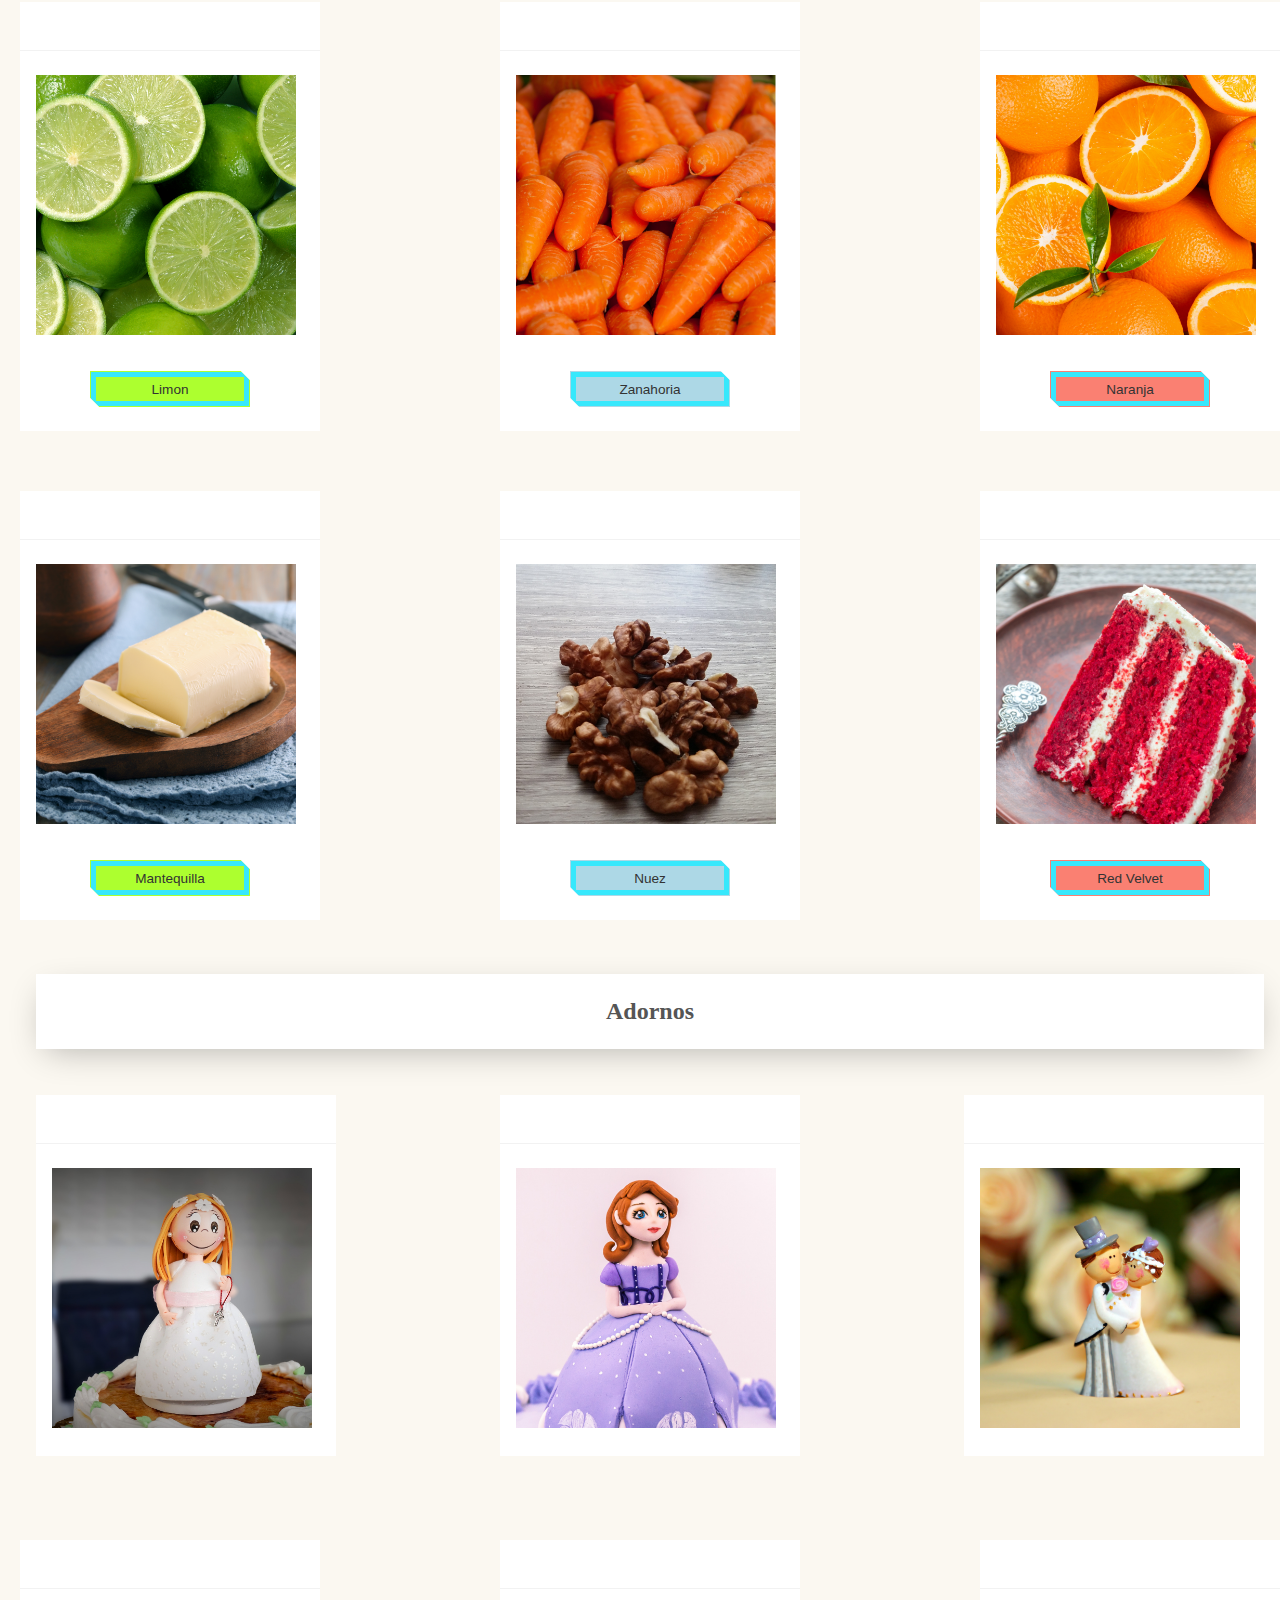
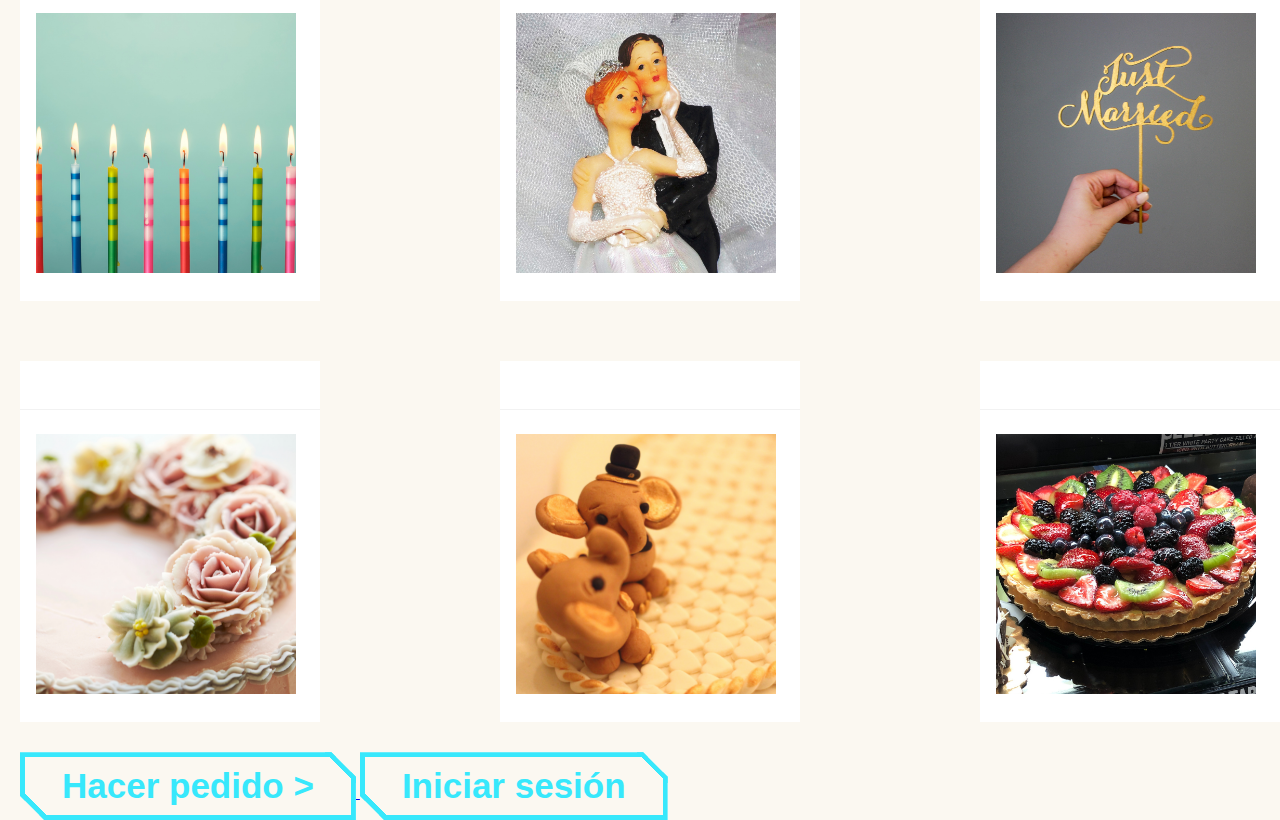
==== pasteleria/index.html @ 94a6cc61 "pasteleria inicio" ====
<!DOCTYPE html>
<html lang="en">
<head>
    <meta charset="UTF-8">
    <meta http-equiv="X-UA-Compatible" content="IE=edge">
    <meta name="viewport" content="width=device-width, initial-scale=1.0">
    <title>COLOR PASTEL</title> <br>
    <link rel="stylesheet" href="style.css">
</head>
<body>

    <div>
        

        <h1 class="gradient-text">COLOR PASTEL</h1>
        <center>
        <img src="\imagenes\logo2.png" alt="" style="position: center;">
    </center>
        
    <section class="section-titulo">
        <h2 class="section-header">SABORES</h2>
        <div class="list-boxs">
            <div class="card carta1">
                <div class="head">
                   
                </div>
                <div class="ticket">$400.00</div>
                <div class="body">
                    <p>
                       
                        <img  src="\imagenes\fresas.png" alt="" width="260px" height="260px"  > <br>
                     
                    </p>
                    <button class="btn">Fresa</button>
                    
                    
                </div>
            </div>

            <div class="card carta2">
                <div class="head">
                   
                </div>
                <div class="ticket">$150.00</div>
                <div class="body">
                    <p>
                       
                        <img  src="\imagenes\vainilla.png" alt="" width="260px" height="260px"  > <br>
                     
                    </p>
                    <button class="btn">Vainilla</button>
                    
                </div>
            </div>

            <div class="card carta3">
                <div class="head">
                   
                </div>
                <div class="ticket">$350.00</div>
                <div class="body">
                    <p>
                       
                        <img  src="\imagenes\chocolate.png" alt="" width="260px" height="260px"  > <br>
                     
                    </p>
                    <button class="btn">Chocolate</button>
                </div>
            </div>
            
        </div>
        </section>


        <section >
            
            <div class="list-boxs">
                <div class="card carta1">
                    <div class="head">
                       
                    </div>
                    <div class="ticket">$200.00</div>
                    <div class="body">
                        <p>
                           
                            <img  src="\imagenes\limon.png" alt="" width="260px" height="260px"  > <br>
                         
                        </p>
                        <button class="btn">Limon</button>
                    </div>
                </div>
    
                <div class="card carta2">
                    <div class="head">
                       
                    </div>
                    <div class="ticket">$240.00 </div>
                    <div class="body">
                        <p>
                           
                            <img  src="\imagenes\zanahoria.png" alt="" width="260px" height="260px"  > <br>
                         
                        </p>
                        <button class="btn">Zanahoria</button>
                        
                    </div>
                </div>
    
                <div class="card carta3">
                    <div class="head">
                       
                    </div>
                    <div class="ticket">$250.00 </div>
                    <div class="body">
                        <p>
                           
                            <img  src="\imagenes\naranja.png" alt="" width="260px" height="260px"  > <br>
                         
                        </p>
                        <button class="btn">Naranja</button>
                        
                    </div>
                </div>
                
            </div>
            </section>

            <section >
            
                <div class="list-boxs">
                    <div class="card carta1">
                        <div class="head">
                           
                        </div>
                        <div class="ticket">$150.00 </div>
                        <div class="body">
                            <p>
                               
                                <img  src="\imagenes\mantequilla.png" alt="" width="260px" height="260px"  > <br>
                             
                            </p>
                            <button class="btn">Mantequilla</button>
                            
                        </div>
                    </div>
        
                    <div class="card carta2">
                        <div class="head">
                           
                        </div>
                        <div class="ticket">$350.00</div>
                        <div class="body">
                            <p>
                               
                                <img  src="\imagenes\nuez.png" alt="" width="260px" height="260px"  > <br>
                             
                            </p>
                            <button class="btn">Nuez</button>
                            
                        </div>
                    </div>
        
                    <div class="card carta3">
                        <div class="head">
                           
                        </div>
                        <div class="ticket">$400.00</div>
                        <div class="body">
                            <p>
                               
                                <img  src="\imagenes\red.png" alt="" width="260px" height="260px"  > <br>
                             
                            </p>
                            <button class="btn">Red Velvet</button>
                            
                        </div>
                    </div>
                    
                </div>
                </section>

                


                <!--Adornos-->

                <section class="section-titulo">
                    <h2 class="section-header">Adornos</h2>
                    <div class="list-boxs">
                        <div class="card carta1">
                            <div class="head">
                               
                            </div>
                            <div class="ticket">$100.00</div>
                            <div class="body">
                                <p>
                                   
                                    <img  src="\imagenes\1.png" alt="" width="260px" height="260px"  > <br>
                                 
                                </p>
                                
                                
                                
                            </div>
                        </div>
            
                        <div class="card carta2">
                            <div class="head">
                               
                            </div>
                            <div class="ticket">$150.00</div>
                            <div class="body">
                                <p>
                                   
                                    <img  src="\imagenes\2.png" alt="" width="260px" height="260px"  > <br>
                                 
                                </p>
                                
                                
                            </div>
                        </div>
            
                        <div class="card carta3">
                            <div class="head">
                               
                            </div>
                            <div class="ticket">$250.00</div>
                            <div class="body">
                                <p>
                                   
                                    <img  src="\imagenes\3.png" alt="" width="260px" height="260px"  > <br>
                                 
                                </p>
                                
                            </div>
                        </div>
                        
                    </div>
                    </section>
            
            
                    <section >
                        
                        <div class="list-boxs">
                            <div class="card carta1">
                                <div class="head">
                                   
                                </div>
                                <div class="ticket">$90.00</div>
                                <div class="body">
                                    <p>
                                       
                                        <img  src="\imagenes\4.png" alt="" width="260px" height="260px"  > <br>
                                     
                                    </p>
                                    
                                </div>
                            </div>
                
                            <div class="card carta2">
                                <div class="head">
                                   
                                </div>
                                <div class="ticket">$150.00 </div>
                                <div class="body">
                                    <p>
                                       
                                        <img  src="\imagenes\5.png" alt="" width="260px" height="260px"  > <br>
                                     
                                    </p>
                                    
                                    
                                </div>
                            </div>
                
                            <div class="card carta3">
                                <div class="head">
                                   
                                </div>
                                <div class="ticket">$250.00 </div>
                                <div class="body">
                                    <p>
                                       
                                        <img  src="\imagenes\6.png" alt="" width="260px" height="260px"  > <br>
                                     
                                    </p>
                                    
                                    
                                </div>
                            </div>
                            
                        </div>
                        </section>
            
                        <section >
                        
                            <div class="list-boxs">
                                <div class="card carta1">
                                    <div class="head">
                                       
                                    </div>
                                    <div class="ticket">$150.00 </div>
                                    <div class="body">
                                        <p>
                                           
                                            <img  src="\imagenes\7.png" alt="" width="260px" height="260px"  > <br>
                                         
                                        </p>
                                      
                                        
                                    </div>
                                </div>
                    
                                <div class="card carta2">
                                    <div class="head">
                                       
                                    </div>
                                    <div class="ticket">$150.00</div>
                                    <div class="body">
                                        <p>
                                           
                                            <img  src="\imagenes\8.png" alt="" width="260px" height="260px"  > <br>
                                         
                                        </p>
                                        
                                        
                                    </div>
                                </div>
                    
                                <div class="card carta3">
                                    <div class="head">
                                       
                                    </div>
                                    <div class="ticket">$200.00</div>
                                    <div class="body">
                                        <p>
                                           
                                            <img  src="\imagenes\9.png" alt="" width="260px" height="260px"  > <br>
                                         
                                        </p>
                                        
                                        
                                    </div>
                                </div>
                                
                            </div>
                            </section>
                           
<section>

    <a href="./pedido.html">

        <button > Hacer pedido ></button>
       </a>

       <a href="./iniciarsesion.html">

       

        <button  >Iniciar sesión</button>
       </a>

    
</section>

        
    </div>
 
</body>
</html>
---- pasteleria/style.css ----
@import url('https://fonts.googleapis.com/css2?family=Poppins:wght@500&display=swap');

* {
  margin: 0;
  padding: 0;
}

body {
  
  background-color: #FBF8F1;
  
  display: flex;
  align-items: center;
  justify-content: center;
}

h1 {
  font-family: 'Poppins', sans-serif;
  font-size: 25vmin;
  line-height: 20vmin;
}

.gradient-text {
  color: transparent;
  background: conic-gradient(
    #D9D7F1 12%, 
    #BAABDA 12%, #BAABDA 33%, 
    #E7FBBE 33%, #E7FBBE 55%, 
    #FFCBCB 55%, #FFCBCB 70%, 
    #B5DEFF 70%, #B5DEFF 87%, 
    #F7D1BA 87%);
  background-size: 50%;
  background-clip: text;  
  -webkit-background-clip: text;

  animation: expand-rev 0.5s ease forwards;

  cursor: pointer;
}

.gradient-text:hover {
  animation: expand 0.5s ease forwards;
}

@keyframes expand {
  0% {
    background-size: 50%;
    background-position: 0 0;
  }
  20% {
    background-size: 55%;
    background-position: 0 1em;
  }
  100% {
    background-size: 325%;
    background-position: -10em -4em;
  }
}

@keyframes expand-rev {
  0% {
    background-size: 325%;
    background-position: -10em -4em;
  }
  20% {
    background-size: 55%;
    background-position: 0 1em;
  }
  100% {
    background-size: 50%;
    background-position: 0 0;
  }
}





/* DISEÑO PARA LAS CARDS */

@import url('https://fonts.googleapis.com/css2?family=Open+Sans:wght@300;500;700&display=swap');

:root {
  --ticket-height: 60px;
  --color-blue: lightblue;
  --color-orange: salmon;
  --color-green: greenyellow;
}

* {
  margin: 0;
  padding: 0;
  box-sizing: border-box;
}

.section-titulo {
  padding: 1.5rem 1rem;
}
.section-titulo .section-header {
  background-color: #FFF;
  margin-bottom: 1rem;
  padding: 1.5rem 1rem;
  text-align: center;
  color: #555;
  font-weight: 700;
  box-shadow: 0 10px 35px -10px rgba(0, 0, 0, .3);
}

.list-boxs {
  display: flex;
  justify-content: space-between;
  flex-wrap: wrap;
}

.list-boxs .card {
  width: 32%;
  text-align: center;
  position: relative;
  max-width: 300px;
}

.list-boxs .card .head,
.list-boxs .card .body {
  background-color: #FFF;
  padding: 1.5rem 1rem;
}

.list-boxs .card .head {
  color: #333;
  font-size: 1.2rem;
  text-transform: uppercase;
  transform: translateY(30px);
  transition: transform .3s linear;
  border-bottom: 1px solid #F2F2F2;
}
.list-boxs .card:hover .head {
  transform: translateY(0);
  box-shadow: 0 -5px 10px rgba(0, 0, 0, .1);
}

.list-boxs .card .ticket {
  color: #FFF;
  width: 80%;
  margin: 0 auto;
  padding: 1rem;
  font-size: 1.4rem;
  font-weight: bold;
  height: var(--ticket-height);
  box-shadow: inset 0px 6px 6px -5px rgba(0, 0, 0, .25),
              inset 0px -6px 6px -5px rgba(0, 0, 0, .25);
}
.list-boxs .carta1 .ticket {
  background-color: var(--color-green);
}
.list-boxs .carta2 .ticket {
  background-color: var(--color-blue);
}
.list-boxs .carta3 .ticket {
  background-color: var(--color-orange);
}

.list-boxs .card .body {
  transform: translateY(-30px);
  transition: transform .3s linear;
}
.list-boxs .card:hover .body {
  transform: translateY(0);
  box-shadow: 0 5px 10px rgba(0, 0, 0, .1);
}

.list-boxs .card p {
  font-size: .95rem;
  color: #333;
  text-align: justify;
}
.list-boxs .card .btn {
  margin-top: 2rem;
  padding: .6rem 1rem;
  outline: none;
  font-size: .85rem;
  font-family: 'Open Sans', sans-serif;
  font-weight: 500;
  min-width: 160px;
  border: 1px solid #555;
  background-color: #555;
  color: #333;
  cursor: pointer;
  transition: all .2s linear;
}
.list-boxs .card .btn:hover {
  box-shadow: 0 5px 10px 1px rgba(0, 0, 0, .15);
}

.list-boxs .carta1 .btn {
  background: var(--color-green);
  border-color: var(--color-green);
}
.list-boxs .carta2 .btn {
  background: var(--color-blue);
  border-color: var(--color-blue);
}
.list-boxs .carta3 .btn {
  background: var(--color-orange);
  border-color: var(--color-orange);
}


@media screen and (max-width: 750px) {
  .list-boxs {
    justify-content: space-around;
  }
  .list-boxs .card {
    width: 45%;
  }
}

@media screen and (max-width: 550px) {
  .list-boxs .card {
    width: 95%;
  }
}

/*BOTONES DISEÑO*/
button {
    --border: 5px;    
    --slant: 0.7em;   
    --color: #37E8FC; 
    
    font-size: 35px;
    padding: 0.4em 1.2em;
    border: none;
    cursor: pointer;
    font-weight: bold;
    color: var(--color);
    background: 
       linear-gradient(to bottom left,var(--color)  50%,#0000 50.1%) top right,
       linear-gradient(to top   right,var(--color)  50%,#0000 50.1%) bottom left;
    background-size: calc(var(--slant) + 1.3*var(--border)) calc(var(--slant) + 1.3*var(--border));
    background-repeat: no-repeat;
    box-shadow:
      0 0 0 200px inset var(--s,#0000),
      0 0 0 var(--border) inset var(--color);
    clip-path: 
        polygon(0 0, calc(100% - var(--slant)) 0, 100% var(--slant),
                100% 100%, var(--slant) 100%,0 calc(100% - var(--slant))
               );
    transition: color var(--t,0.3s), background-size 0.3s;
  }
  button:hover,
  button:active{
    background-size: 100% 100%;
    color: #fff;
    --t: 0.2s 0.1s;
  }
  button:focus-visible {
    outline-offset: calc(-1*var(--border));
    outline: var(--border) solid #000a;
  }
  button:active {
    --s: #0005;
    transition: none;
  }
  
  
  
  body {
    display:grid;
    grid-auto-flow:column;
    grid-gap:20px;
    place-content:center;
    margin:0;
    height:100vh;
  }
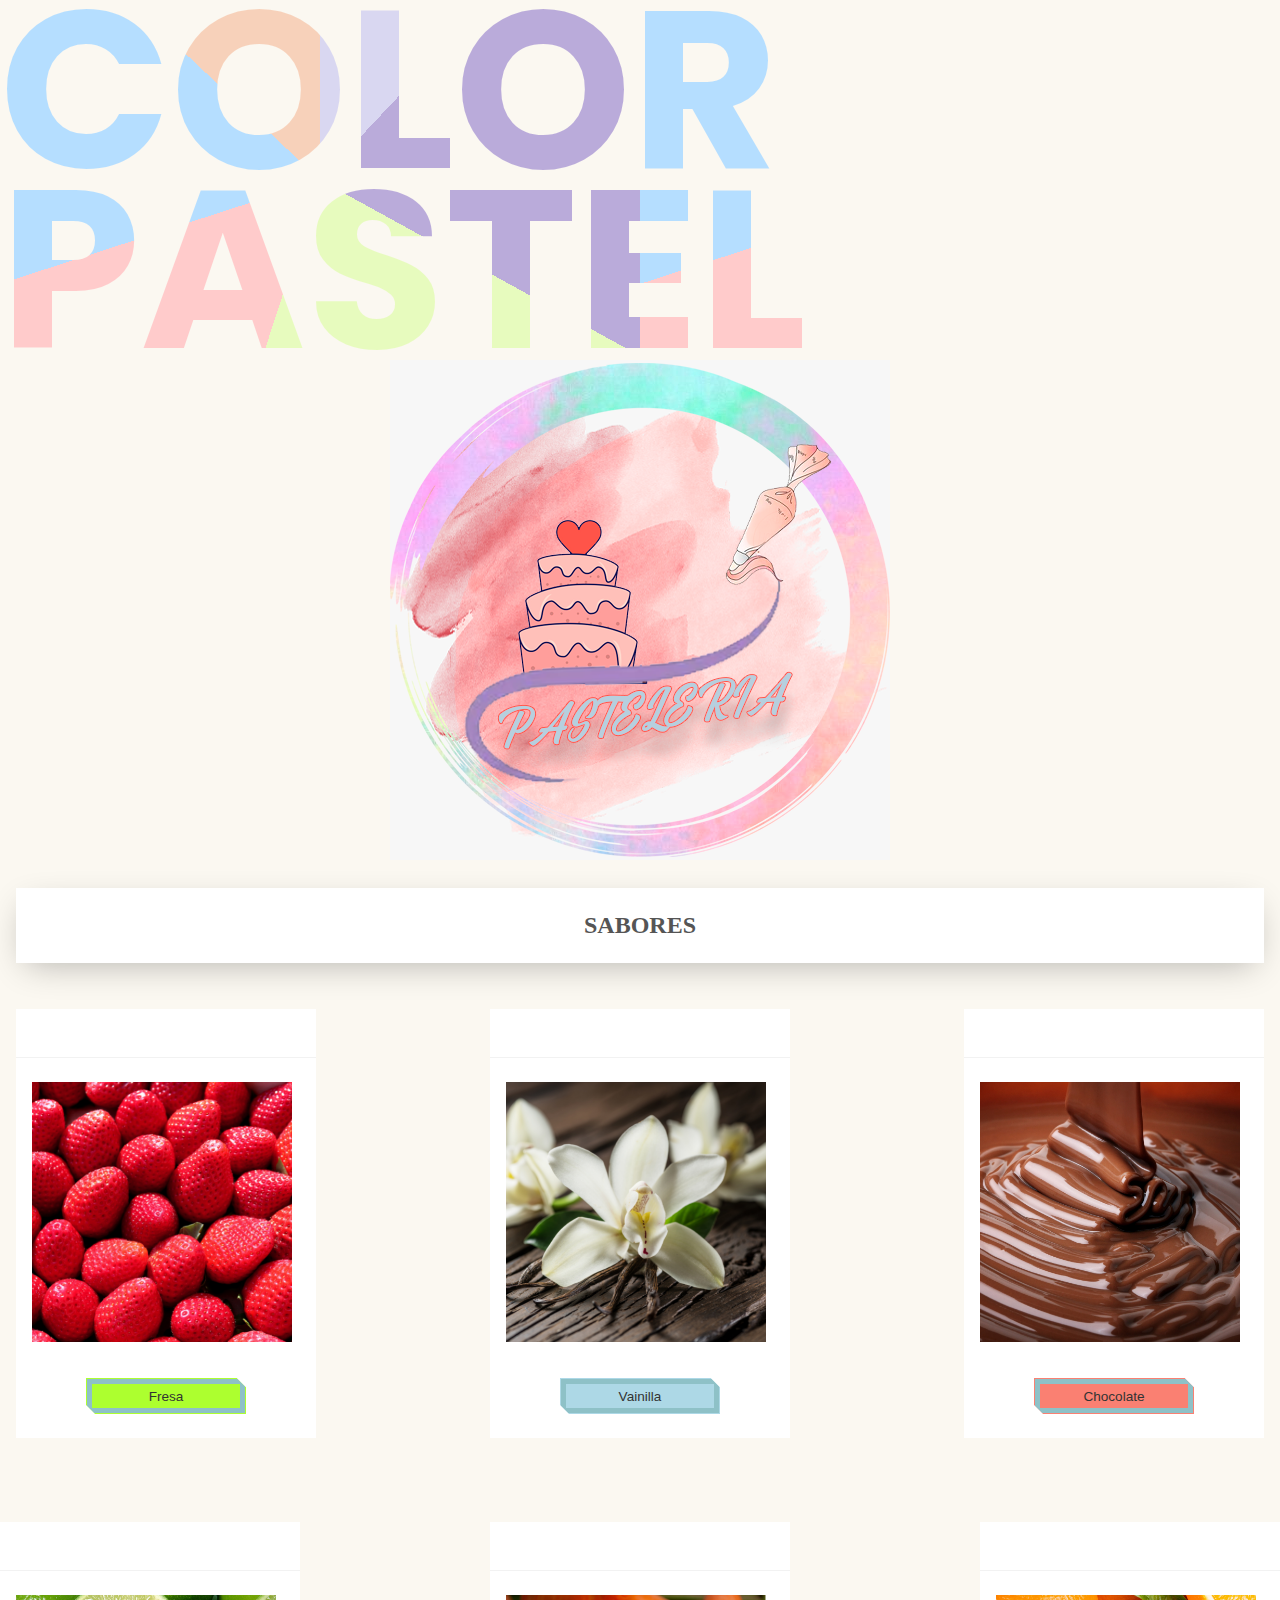
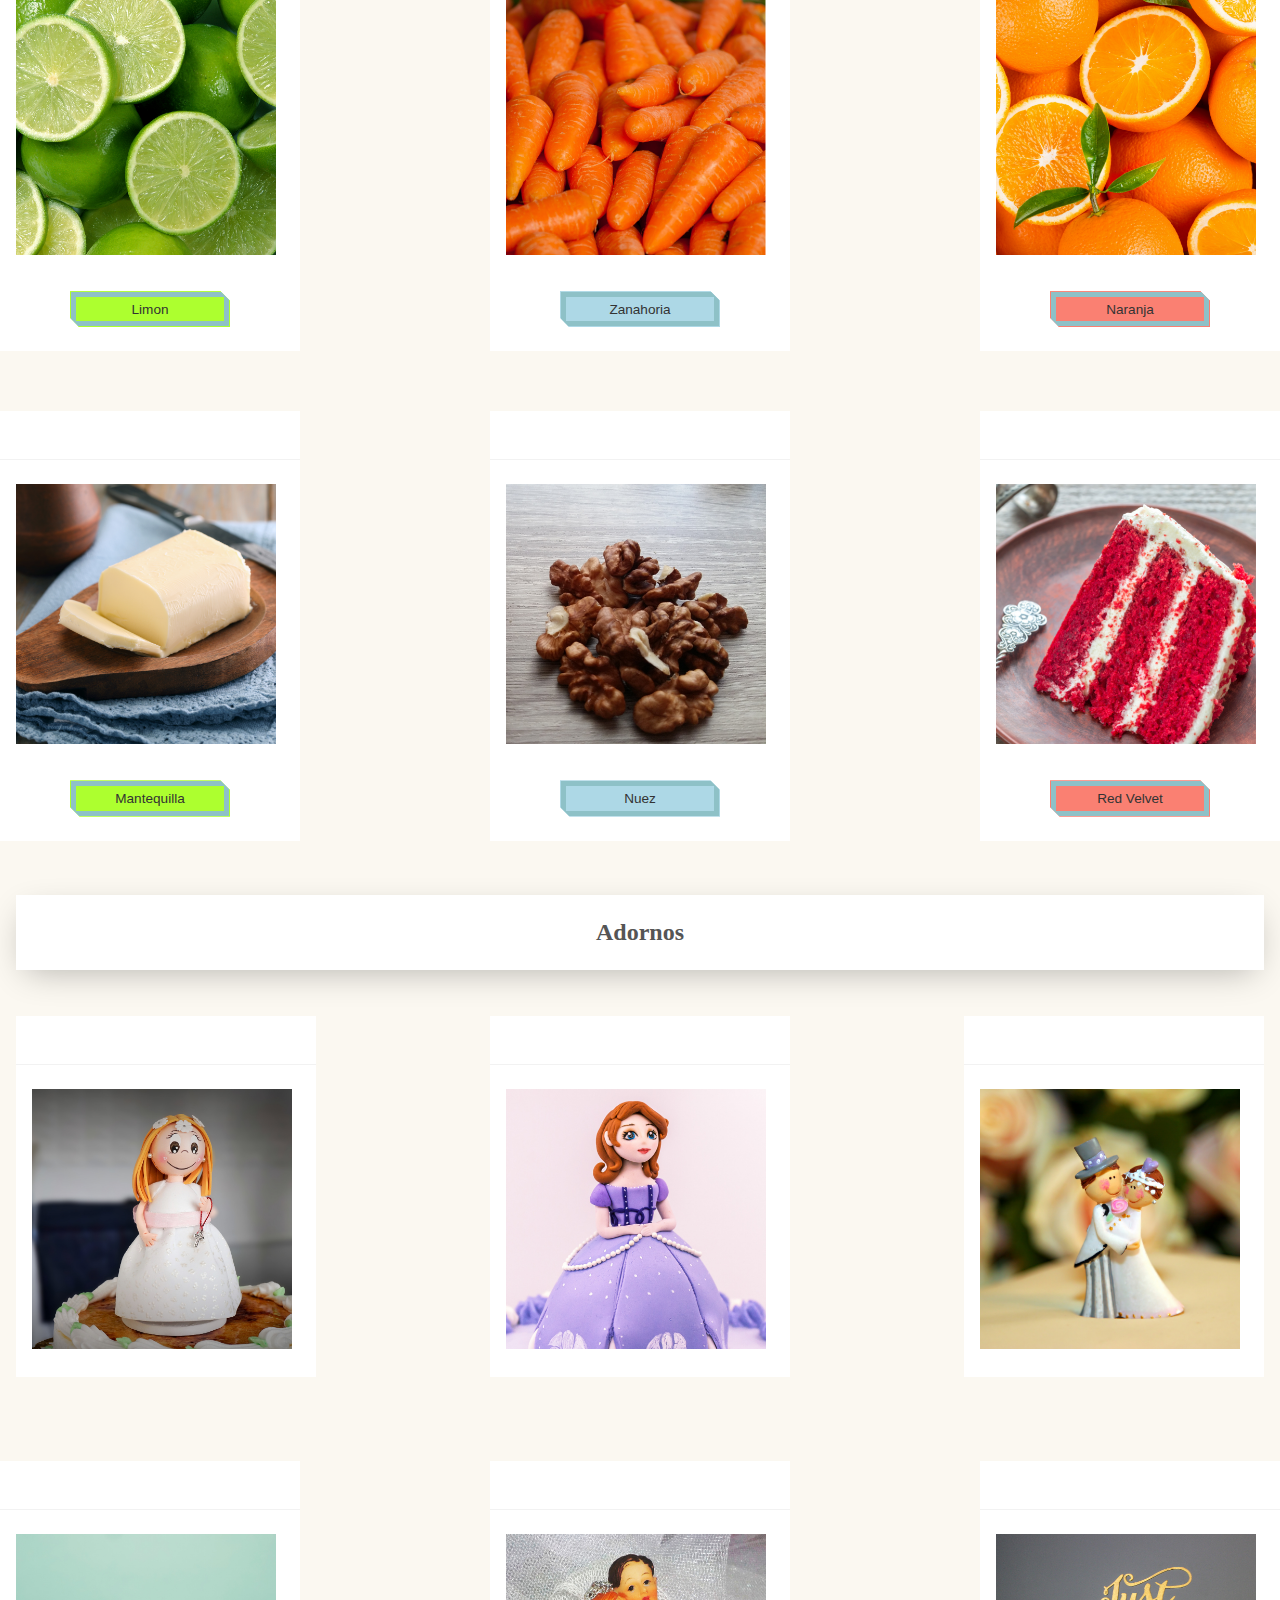
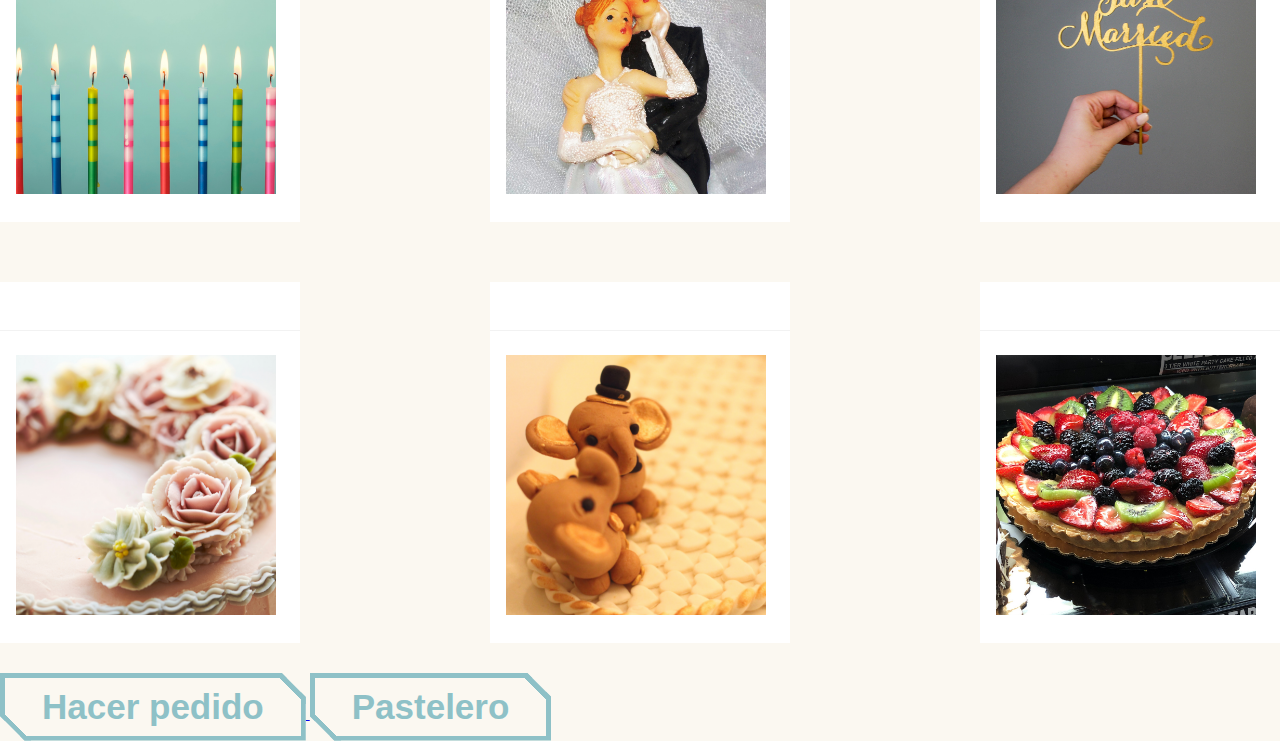
==== commit 222e1f0a: "pasteleria" ====
--- a/pasteleria/index.html
+++ b/pasteleria/index.html
@@ -345,26 +345,20 @@
                                 
                             </div>
                             </section>
-                           
-<section>
-
-    <a href="./pedido.html">
-
-        <button > Hacer pedido ></button>
-       </a>
-
-       <a href="./iniciarsesion.html">
-
-       
-
-        <button  >Iniciar sesión</button>
-       </a>
-
+                            <a href="/pedido.html">
+
+                                <button class="boton"> Hacer pedido </button>
+                               </a>
+                        
+                               <a href="/pastelero.html">
+                        
+                               
+                        
+                                <button class="boton" >Pastelero</button>
+                               </a>
+                            
+
+    </div>
     
-</section>
-
-        
-    </div>
- 
 </body>
 </html>--- a/pasteleria/style.css
+++ b/pasteleria/style.css
@@ -220,54 +220,44 @@
   }
 }
 
-/*BOTONES DISEÑO*/
+/*BOTONES*/
+
 button {
-    --border: 5px;    
-    --slant: 0.7em;   
-    --color: #37E8FC; 
-    
-    font-size: 35px;
-    padding: 0.4em 1.2em;
-    border: none;
-    cursor: pointer;
-    font-weight: bold;
-    color: var(--color);
-    background: 
-       linear-gradient(to bottom left,var(--color)  50%,#0000 50.1%) top right,
-       linear-gradient(to top   right,var(--color)  50%,#0000 50.1%) bottom left;
-    background-size: calc(var(--slant) + 1.3*var(--border)) calc(var(--slant) + 1.3*var(--border));
-    background-repeat: no-repeat;
-    box-shadow:
-      0 0 0 200px inset var(--s,#0000),
-      0 0 0 var(--border) inset var(--color);
-    clip-path: 
-        polygon(0 0, calc(100% - var(--slant)) 0, 100% var(--slant),
-                100% 100%, var(--slant) 100%,0 calc(100% - var(--slant))
-               );
-    transition: color var(--t,0.3s), background-size 0.3s;
-  }
-  button:hover,
-  button:active{
-    background-size: 100% 100%;
-    color: #fff;
-    --t: 0.2s 0.1s;
-  }
-  button:focus-visible {
-    outline-offset: calc(-1*var(--border));
-    outline: var(--border) solid #000a;
-  }
-  button:active {
-    --s: #0005;
-    transition: none;
-  }
+  --border: 5px;    
+  --slant: 0.7em;   
+  --color: #8ec1c7; 
   
-  
-  
-  body {
-    display:grid;
-    grid-auto-flow:column;
-    grid-gap:20px;
-    place-content:center;
-    margin:0;
-    height:100vh;
-  }+  font-size: 35px;
+  padding: 0.4em 1.2em;
+  border: none;
+  cursor: pointer;
+  font-weight: bold;
+  color: var(--color);
+  background: 
+     linear-gradient(to bottom left,var(--color)  50%,#0000 50.1%) top right,
+     linear-gradient(to top   right,var(--color)  50%,#0000 50.1%) bottom left;
+  background-size: calc(var(--slant) + 1.3*var(--border)) calc(var(--slant) + 1.3*var(--border));
+  background-repeat: no-repeat;
+  box-shadow:
+    0 0 0 200px inset var(--s,#0000),
+    0 0 0 var(--border) inset var(--color);
+  clip-path: 
+      polygon(0 0, calc(100% - var(--slant)) 0, 100% var(--slant),
+              100% 100%, var(--slant) 100%,0 calc(100% - var(--slant))
+             );
+  transition: color var(--t,0.3s), background-size 0.3s;
+}
+button:hover,
+button:active{
+  background-size: 100% 100%;
+  color: #fff;
+  --t: 0.2s 0.1s;
+}
+button:focus-visible {
+  outline-offset: calc(-1*var(--border));
+  outline: var(--border) solid #000a;
+}
+button:active {
+  --s: #0005;
+  transition: none;
+}